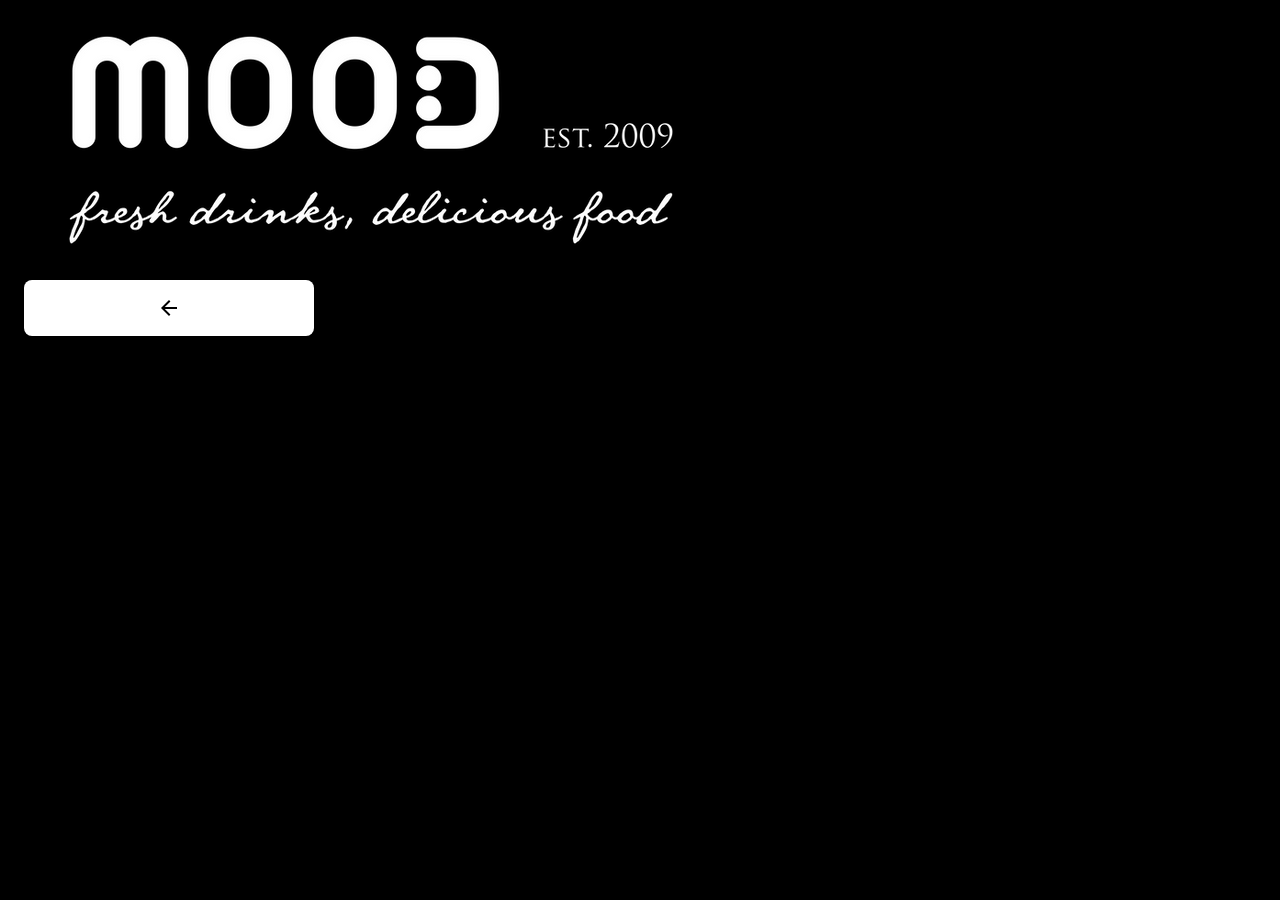
==== index.html @ b80c34c8 "next next try" ====
<!DOCTYPE html>
<html lang="en">
	<head>
		<meta charset="utf-8" />
		<link rel="icon" href="/favicon.png" />
		<meta name="viewport" content="width=device-width, initial-scale=1" />
		

		

		<link rel="modulepreload" href="/_app/start-d933b1dc.js">
		<link rel="modulepreload" href="/_app/chunks/vendor-2d7d6bc2.js">
		<link rel="stylesheet" href="/_app/assets/start-464e9d0a.css">

		<script type="module">
			import { start } from "/_app/start-d933b1dc.js";
			start({
				target: document.querySelector("#svelte"),
				paths: {"base":"","assets":""},
				session: {},
				host: location.host,
				route: true,
				spa: true,
				trailing_slash: "never",
				hydrate: null
			});
		</script>
	</head>
	<body>
		<div id="svelte">

			
		</div>
	</body>
</html>
---- _app/assets/start-464e9d0a.css ----
#svelte-announcer.svelte-1pdgbjn{clip:rect(0 0 0 0);-webkit-clip-path:inset(50%);clip-path:inset(50%);height:1px;left:0;overflow:hidden;position:absolute;top:0;white-space:nowrap;width:1px}
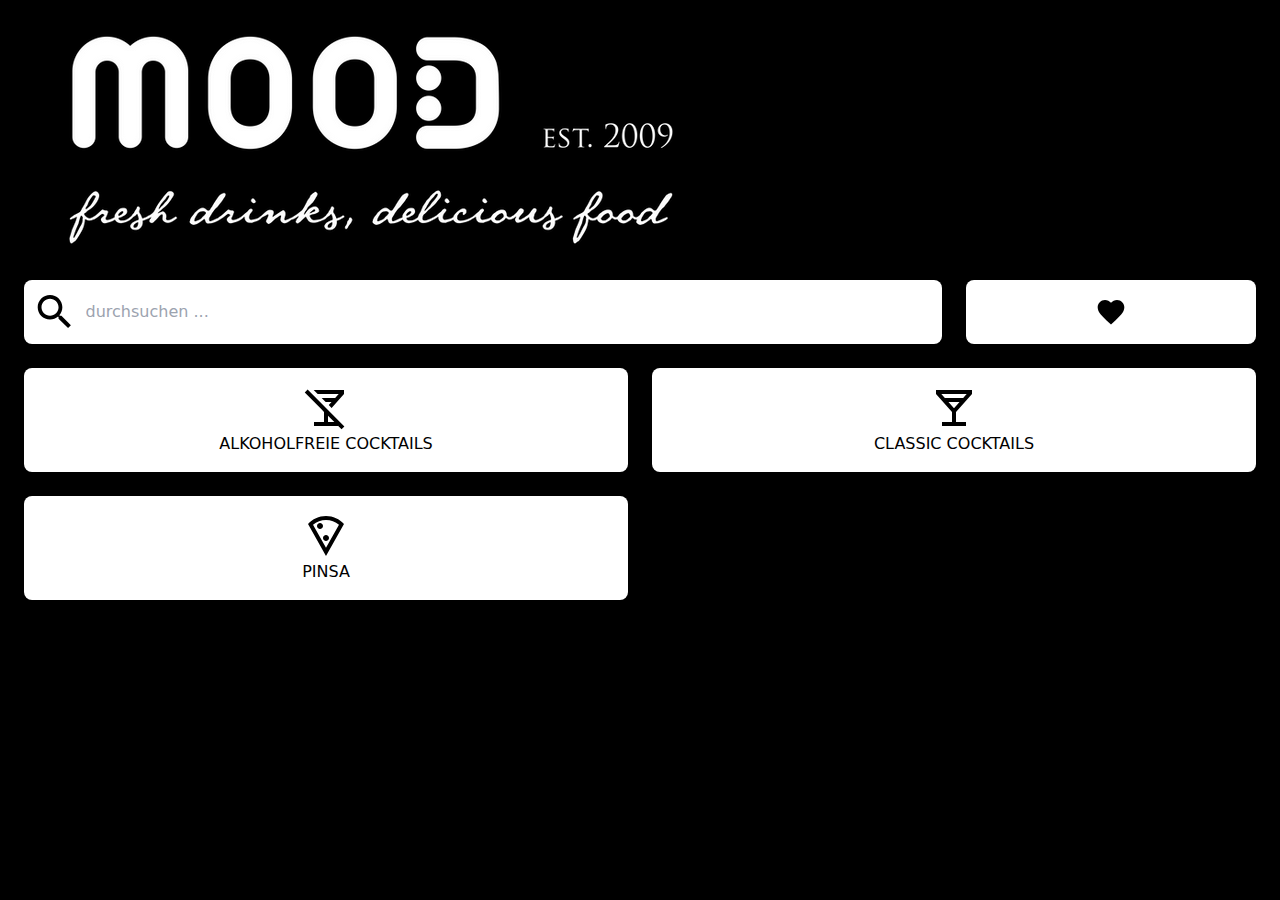
==== commit b4a16f2a: "?" ====
--- a/index.html
+++ b/index.html
@@ -10,7 +10,10 @@
 
 		<link rel="modulepreload" href="/_app/start-d933b1dc.js">
 		<link rel="modulepreload" href="/_app/chunks/vendor-2d7d6bc2.js">
+		<link rel="modulepreload" href="/_app/pages/__layout.svelte-2973b314.js">
+		<link rel="modulepreload" href="/_app/pages/index.svelte-5e921cf4.js">
 		<link rel="stylesheet" href="/_app/assets/start-464e9d0a.css">
+		<link rel="stylesheet" href="/_app/assets/pages/__layout.svelte-f68a67f8.css">
 
 		<script type="module">
 			import { start } from "/_app/start-d933b1dc.js";
@@ -20,15 +23,56 @@
 				session: {},
 				host: location.host,
 				route: true,
-				spa: true,
+				spa: false,
 				trailing_slash: "never",
-				hydrate: null
+				hydrate: {
+					status: 200,
+					error: null,
+					nodes: [
+						import("/_app/pages/__layout.svelte-2973b314.js"),
+						import("/_app/pages/index.svelte-5e921cf4.js")
+					],
+					page: {
+						host: location.host, // TODO this is redundant
+						path: "\u002F",
+						query: new URLSearchParams(""),
+						params: {}
+					}
+				}
 			});
 		</script>
 	</head>
 	<body>
 		<div id="svelte">
 
+
+<body class="h-screen bg-black"><div class="p-6 gap-6 grid grid-cols-4">
+  <a href="/" class="col-span-4"><img src="mood.png" alt=""></a>
+  
+
+  
+  <div class="bg-white p-2 flex col-span-3 rounded-lg"><svg class="min-h-full" xmlns="http://www.w3.org/2000/svg" height="48px" viewBox="0 0 24 24" width="48px" fill="#000000"><path d="M0 0h24v24H0V0z" fill="none"></path><path d="M15.5 14h-.79l-.28-.27C15.41 12.59 16 11.11 16 9.5 16 5.91 13.09 3 9.5 3S3 5.91 3 9.5 5.91 16 9.5 16c1.61 0 3.09-.59 4.23-1.57l.27.28v.79l5 4.99L20.49 19l-4.99-5zm-6 0C7.01 14 5 11.99 5 9.5S7.01 5 9.5 5 14 7.01 14 9.5 11.99 14 9.5 14z"></path></svg>
+
+    <input class="w-full focus:outline-none p-2" type="text" placeholder="durchsuchen ..." value=""></div>
+  
+
+  
+  <a href="favorites" class="p-4 bg-white shadow rounded-lg"><svg class="min-h-full min-w-full" xmlns="http://www.w3.org/2000/svg" height="24px" viewBox="0 0 24 24" width="24px" fill="#000000"><path d="M0 0h24v24H0V0z" fill="none"></path><path d="M12 21.35l-1.45-1.32C5.4 15.36 2 12.28 2 8.5 2 5.42 4.42 3 7.5 3c1.74 0 3.41.81 4.5 2.09C13.09 3.81 14.76 3 16.5 3 19.58 3 22 5.42 22 8.5c0 3.78-3.4 6.86-8.55 11.54L12 21.35z"></path></svg></a>
+  
+
+  <a href="alkoholfreie-cocktails" class="col-span-2 p-4 bg-white text-center shadow rounded-lg"><svg class="min-w-full" xmlns="http://www.w3.org/2000/svg" enable-background="new 0 0 24 24" height="48px" viewBox="0 0 24 24" width="48px" fill="#000000"><g><rect fill="none" height="24" width="24"></rect><path d="M21.19,21.19L2.81,2.81L1.39,4.22l8.23,8.23L11,14v5H6v2h12v-0.17l1.78,1.78L21.19,21.19z M13,19v-3.17L16.17,19H13z M7.83,5l-2-2H21v2l-6.2,6.97l-1.42-1.42L14.77,9h-2.94l-2-2h6.74l1.78-2H7.83z"></path></g></svg>
+    ALKOHOLFREIE COCKTAILS
+  </a>
+
+  <a href="classic-cocktails" class="col-span-2 p-4 bg-white text-center shadow rounded-lg"><svg class="min-w-full" xmlns="http://www.w3.org/2000/svg" height="48px" viewBox="0 0 24 24" width="48px" fill="#000000"><path d="M0 0h24v24H0V0z" fill="none"></path><path d="M14.77 9L12 12.11 9.23 9h5.54M21 3H3v2l8 9v5H6v2h12v-2h-5v-5l8-9V3zM7.43 7L5.66 5h12.69l-1.78 2H7.43z"></path></svg> 
+    CLASSIC COCKTAILS
+  </a>
+
+  <a href="pinsa" class="col-span-2 flex flex-wrap p-4 bg-white text-center shadow rounded-lg"><svg class="min-w-full" xmlns="http://www.w3.org/2000/svg" height="48px" viewBox="0 0 24 24" width="48px" fill="#000000"><path d="M0 0h24v24H0V0z" fill="none"></path><path d="M12 2C8.43 2 5.23 3.54 3.01 6L12 22l8.99-16C18.78 3.55 15.57 2 12 2zm0 15.92L5.51 6.36C7.32 4.85 9.62 4 12 4s4.68.85 6.49 2.36L12 17.92zM9 5.5c-.83 0-1.5.67-1.5 1.5S8.17 8.5 9 8.5s1.5-.67 1.5-1.5S9.82 5.5 9 5.5zm1.5 7.5c0 .83.67 1.5 1.5 1.5.82 0 1.5-.67 1.5-1.5s-.68-1.5-1.5-1.5-1.5.67-1.5 1.5z"></path></svg>
+    <p class="m-auto">PINSA</p></a></div></body>
+
+
+
 			
 		</div>
 	</body>
--- a/_app/assets/pages/__layout.svelte-f68a67f8.css
+++ b/_app/assets/pages/__layout.svelte-f68a67f8.css
@@ -0,0 +1 @@
+html{-webkit-text-size-adjust:100%;line-height:1.15;-moz-tab-size:4;-o-tab-size:4;tab-size:4}body{font-family:system-ui,-apple-system,Segoe UI,Roboto,Helvetica,Arial,sans-serif,Apple Color Emoji,Segoe UI Emoji;margin:0}hr{color:inherit;height:0}abbr[title]{-webkit-text-decoration:underline dotted;text-decoration:underline dotted}b,strong{font-weight:bolder}code,kbd,pre,samp{font-family:ui-monospace,SFMono-Regular,Consolas,Liberation Mono,Menlo,monospace;font-size:1em}small{font-size:80%}sub,sup{font-size:75%;line-height:0;position:relative;vertical-align:baseline}sub{bottom:-.25em}sup{top:-.5em}table{border-color:inherit;text-indent:0}button,input,optgroup,select,textarea{font-family:inherit;font-size:100%;line-height:1.15;margin:0}button,select{text-transform:none}[type=button],[type=reset],[type=submit],button{-webkit-appearance:button}::-moz-focus-inner{border-style:none;padding:0}:-moz-focusring{outline:1px dotted ButtonText}:-moz-ui-invalid{box-shadow:none}legend{padding:0}progress{vertical-align:baseline}::-webkit-inner-spin-button,::-webkit-outer-spin-button{height:auto}[type=search]{-webkit-appearance:textfield;outline-offset:-2px}::-webkit-search-decoration{-webkit-appearance:none}::-webkit-file-upload-button{-webkit-appearance:button;font:inherit}summary{display:list-item}blockquote,dd,dl,figure,h1,h2,h3,h4,h5,h6,hr,p,pre{margin:0}button{background-color:transparent;background-image:none}fieldset,ol,ul{margin:0;padding:0}ol,ul{list-style:none}html{font-family:ui-sans-serif,system-ui,-apple-system,BlinkMacSystemFont,Segoe UI,Roboto,Helvetica Neue,Arial,Noto Sans,sans-serif,Apple Color Emoji,Segoe UI Emoji,Segoe UI Symbol,Noto Color Emoji;line-height:1.5}body{font-family:inherit;line-height:inherit}*,:after,:before{border:0 solid;box-sizing:border-box}hr{border-top-width:1px}img{border-style:solid}textarea{resize:vertical}input::-moz-placeholder,textarea::-moz-placeholder{color:#9ca3af;opacity:1}input:-ms-input-placeholder,textarea:-ms-input-placeholder{color:#9ca3af;opacity:1}input::placeholder,textarea::placeholder{color:#9ca3af;opacity:1}[role=button],button{cursor:pointer}:-moz-focusring{outline:auto}table{border-collapse:collapse}h1,h2,h3,h4,h5,h6{font-size:inherit;font-weight:inherit}a{color:inherit;text-decoration:inherit}button,input,optgroup,select,textarea{color:inherit;line-height:inherit;padding:0}code,kbd,pre,samp{font-family:ui-monospace,SFMono-Regular,Menlo,Monaco,Consolas,Liberation Mono,Courier New,monospace}audio,canvas,embed,iframe,img,object,svg,video{display:block;vertical-align:middle}img,video{height:auto;max-width:100%}[hidden]{display:none}*,:after,:before{--tw-ring-offset-shadow:0 0 #0000;--tw-ring-shadow:0 0 #0000;--tw-shadow:0 0 #0000}.col-span-4{grid-column:span 4/span 4}.col-span-3{grid-column:span 3/span 3}.col-span-2{grid-column:span 2/span 2}.m-auto{margin:auto}.mx-auto{margin-left:auto;margin-right:auto}.mb-2{margin-bottom:.5rem}.ml-auto{margin-left:auto}.flex{display:flex}.grid{display:grid}.h-screen{height:100vh}.min-h-full{min-height:100%}.w-full{width:100%}.min-w-full{min-width:100%}.grid-cols-4{grid-template-columns:repeat(4,minmax(0,1fr))}.flex-wrap{flex-wrap:wrap}.justify-start{justify-content:flex-start}.gap-6{gap:1.5rem}.gap-2{gap:.5rem}.rounded-lg{border-radius:.5rem}.bg-white{--tw-bg-opacity:1;background-color:rgba(255,255,255,var(--tw-bg-opacity))}.bg-black{--tw-bg-opacity:1;background-color:rgba(0,0,0,var(--tw-bg-opacity))}.p-6{padding:1.5rem}.p-4{padding:1rem}.p-2{padding:.5rem}.text-left{text-align:left}.text-center{text-align:center}.font-serif{font-family:ui-serif,Georgia,Cambria,Times New Roman,Times,serif}.text-xs{font-size:.75rem;line-height:1rem}.text-2xl{font-size:1.5rem;line-height:2rem}.text-sm{font-size:.875rem;line-height:1.25rem}.font-semibold{font-weight:600}.text-white{--tw-text-opacity:1;color:rgba(255,255,255,var(--tw-text-opacity))}.shadow{--tw-shadow:0 1px 3px 0 rgba(0,0,0,.1),0 1px 2px 0 rgba(0,0,0,.06);box-shadow:var(--tw-ring-offset-shadow,0 0 #0000),var(--tw-ring-shadow,0 0 #0000),var(--tw-shadow)}.focus\:outline-none:focus{outline:2px solid transparent;outline-offset:2px}
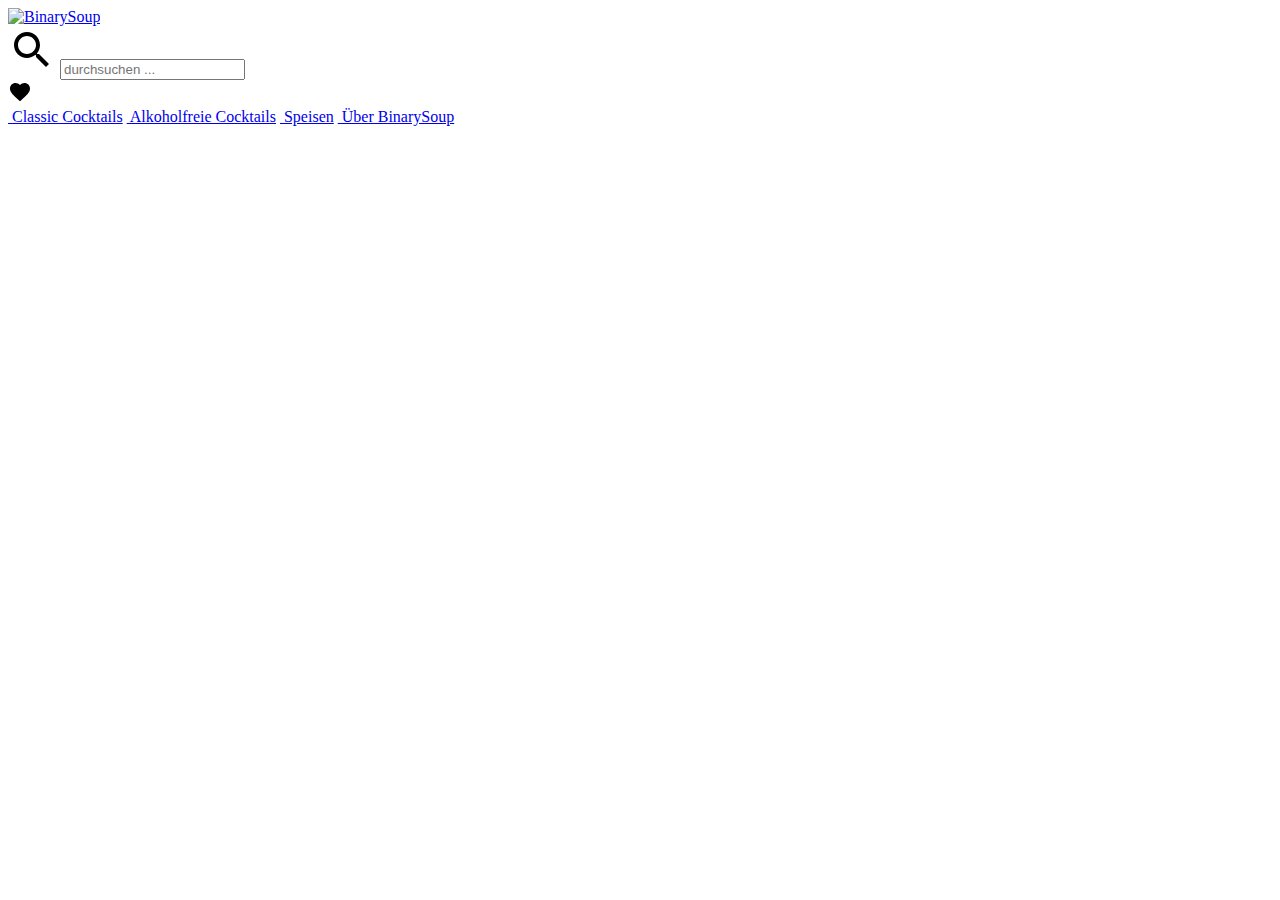
==== commit c29bb74b: "New Version" ====
--- a/index.html
+++ b/index.html
@@ -8,15 +8,16 @@
 
 		
 
-		<link rel="modulepreload" href="/_app/start-d933b1dc.js">
-		<link rel="modulepreload" href="/_app/chunks/vendor-2d7d6bc2.js">
-		<link rel="modulepreload" href="/_app/pages/__layout.svelte-2973b314.js">
-		<link rel="modulepreload" href="/_app/pages/index.svelte-5e921cf4.js">
-		<link rel="stylesheet" href="/_app/assets/start-464e9d0a.css">
-		<link rel="stylesheet" href="/_app/assets/pages/__layout.svelte-f68a67f8.css">
+		<link rel="modulepreload" href="/_app/start-f1c66669.js">
+		<link rel="modulepreload" href="/_app/chunks/vendor-13858336.js">
+		<link rel="modulepreload" href="/_app/pages/__layout.svelte-97ce414e.js">
+		<link rel="modulepreload" href="/_app/pages/index.svelte-2a431b6c.js">
+		<link rel="modulepreload" href="/_app/chunks/Header-f7088353.js">
+		<link rel="stylesheet" href="/_app/assets/start-d5b4de3e.css">
+		<link rel="stylesheet" href="/_app/assets/pages/__layout.svelte-905d51a0.css">
 
 		<script type="module">
-			import { start } from "/_app/start-d933b1dc.js";
+			import { start } from "/_app/start-f1c66669.js";
 			start({
 				target: document.querySelector("#svelte"),
 				paths: {"base":"","assets":""},
@@ -29,8 +30,8 @@
 					status: 200,
 					error: null,
 					nodes: [
-						import("/_app/pages/__layout.svelte-2973b314.js"),
-						import("/_app/pages/index.svelte-5e921cf4.js")
+						import("/_app/pages/__layout.svelte-97ce414e.js"),
+						import("/_app/pages/index.svelte-2a431b6c.js")
 					],
 					page: {
 						host: location.host, // TODO this is redundant
@@ -46,30 +47,35 @@
 		<div id="svelte">
 
 
-<body class="h-screen bg-black"><div class="p-6 gap-6 grid grid-cols-4">
-  <a href="/" class="col-span-4"><img src="mood.png" alt=""></a>
-  
+<main class="svelte-1r6hqz6"><body class="svelte-1r6hqz6">
+<a href="/about"><img src="logo_white_oval.svg" alt="BinarySoup" class="mx-auto" style="width: 60%; height: 60%"></a>
 
-  
-  <div class="bg-white p-2 flex col-span-3 rounded-lg"><svg class="min-h-full" xmlns="http://www.w3.org/2000/svg" height="48px" viewBox="0 0 24 24" width="48px" fill="#000000"><path d="M0 0h24v24H0V0z" fill="none"></path><path d="M15.5 14h-.79l-.28-.27C15.41 12.59 16 11.11 16 9.5 16 5.91 13.09 3 9.5 3S3 5.91 3 9.5 5.91 16 9.5 16c1.61 0 3.09-.59 4.23-1.57l.27.28v.79l5 4.99L20.49 19l-4.99-5zm-6 0C7.01 14 5 11.99 5 9.5S7.01 5 9.5 5 14 7.01 14 9.5 11.99 14 9.5 14z"></path></svg>
 
-    <input class="w-full focus:outline-none p-2" type="text" placeholder="durchsuchen ..." value=""></div>
-  
 
-  
-  <a href="favorites" class="p-4 bg-white shadow rounded-lg"><svg class="min-h-full min-w-full" xmlns="http://www.w3.org/2000/svg" height="24px" viewBox="0 0 24 24" width="24px" fill="#000000"><path d="M0 0h24v24H0V0z" fill="none"></path><path d="M12 21.35l-1.45-1.32C5.4 15.36 2 12.28 2 8.5 2 5.42 4.42 3 7.5 3c1.74 0 3.41.81 4.5 2.09C13.09 3.81 14.76 3 16.5 3 19.58 3 22 5.42 22 8.5c0 3.78-3.4 6.86-8.55 11.54L12 21.35z"></path></svg></a>
-  
+<div class="mt-6 grid grid-cols-3 gap-6 flex justify-items-stretch p-4">
+    <div class="col-span-2 text-black bg-white p-2 flex rounded-lg"><svg class="min-h-full" xmlns="http://www.w3.org/2000/svg" height="48px" viewBox="0 0 24 24" width="48px" fill="#000000"><path d="M0 0h24v24H0V0z" fill="none"></path><path d="M15.5 14h-.79l-.28-.27C15.41 12.59 16 11.11 16 9.5 16 5.91 13.09 3 9.5 3S3 5.91 3 9.5 5.91 16 9.5 16c1.61 0 3.09-.59 4.23-1.57l.27.28v.79l5 4.99L20.49 19l-4.99-5zm-6 0C7.01 14 5 11.99 5 9.5S7.01 5 9.5 5 14 7.01 14 9.5 11.99 14 9.5 14z"></path></svg>
+    
+        <input class="w-full focus:outline-none p-2" type="text" placeholder="durchsuchen ..." value=""></div>
+      
+    
+      
+      <a href="favorites" class="col-span-1 p-4 bg-white shadow rounded-lg"><svg class="min-h-full min-w-full" xmlns="http://www.w3.org/2000/svg" height="24px" viewBox="0 0 24 24" width="24px" fill="#000000"><path d="M0 0h24v24H0V0z" fill="none"></path><path d="M12 21.35l-1.45-1.32C5.4 15.36 2 12.28 2 8.5 2 5.42 4.42 3 7.5 3c1.74 0 3.41.81 4.5 2.09C13.09 3.81 14.76 3 16.5 3 19.58 3 22 5.42 22 8.5c0 3.78-3.4 6.86-8.55 11.54L12 21.35z"></path></svg></a>
+      </div>
 
-  <a href="alkoholfreie-cocktails" class="col-span-2 p-4 bg-white text-center shadow rounded-lg"><svg class="min-w-full" xmlns="http://www.w3.org/2000/svg" enable-background="new 0 0 24 24" height="48px" viewBox="0 0 24 24" width="48px" fill="#000000"><g><rect fill="none" height="24" width="24"></rect><path d="M21.19,21.19L2.81,2.81L1.39,4.22l8.23,8.23L11,14v5H6v2h12v-0.17l1.78,1.78L21.19,21.19z M13,19v-3.17L16.17,19H13z M7.83,5l-2-2H21v2l-6.2,6.97l-1.42-1.42L14.77,9h-2.94l-2-2h6.74l1.78-2H7.83z"></path></g></svg>
-    ALKOHOLFREIE COCKTAILS
-  </a>
 
-  <a href="classic-cocktails" class="col-span-2 p-4 bg-white text-center shadow rounded-lg"><svg class="min-w-full" xmlns="http://www.w3.org/2000/svg" height="48px" viewBox="0 0 24 24" width="48px" fill="#000000"><path d="M0 0h24v24H0V0z" fill="none"></path><path d="M14.77 9L12 12.11 9.23 9h5.54M21 3H3v2l8 9v5H6v2h12v-2h-5v-5l8-9V3zM7.43 7L5.66 5h12.69l-1.78 2H7.43z"></path></svg> 
-    CLASSIC COCKTAILS
-  </a>
+<div class="grid grid-cols-2 gap-6 flex justify-items-stretch p-4"><a href="classic-cocktails" class="col-span-1 p-4 bg-white text-center text-black shadow-lg rounded-lg"><img src="icons/local_bar_black_48dp.svg" alt="" class="mx-auto">
+	Classic Cocktails</a>
 
-  <a href="pinsa" class="col-span-2 flex flex-wrap p-4 bg-white text-center shadow rounded-lg"><svg class="min-w-full" xmlns="http://www.w3.org/2000/svg" height="48px" viewBox="0 0 24 24" width="48px" fill="#000000"><path d="M0 0h24v24H0V0z" fill="none"></path><path d="M12 2C8.43 2 5.23 3.54 3.01 6L12 22l8.99-16C18.78 3.55 15.57 2 12 2zm0 15.92L5.51 6.36C7.32 4.85 9.62 4 12 4s4.68.85 6.49 2.36L12 17.92zM9 5.5c-.83 0-1.5.67-1.5 1.5S8.17 8.5 9 8.5s1.5-.67 1.5-1.5S9.82 5.5 9 5.5zm1.5 7.5c0 .83.67 1.5 1.5 1.5.82 0 1.5-.67 1.5-1.5s-.68-1.5-1.5-1.5-1.5.67-1.5 1.5z"></path></svg>
-    <p class="m-auto">PINSA</p></a></div></body>
+    <a href="non-alcoholic-cocktails" class="col-span-1 p-4 bg-white text-center text-black shadow-lg rounded-lg"><img src="icons/no_drinks_black_48dp.svg" alt="" class="mx-auto">
+	Alkoholfreie Cocktails</a>
+
+    <a href="food" class="col-span-1 p-4 bg-white text-center text-black shadow-lg rounded-lg"><img src="icons/restaurant_black_48dp.svg" alt="" class="mx-auto">
+	Speisen</a>
+
+    <a href="about" class="col-span-1 p-4 bg-white text-center text-black shadow-lg rounded-lg"><img src="icons/info_black_48dp.svg" alt="" class="mx-auto">
+	Über BinarySoup</a></div>
+</body>
+</main>
 
 
 
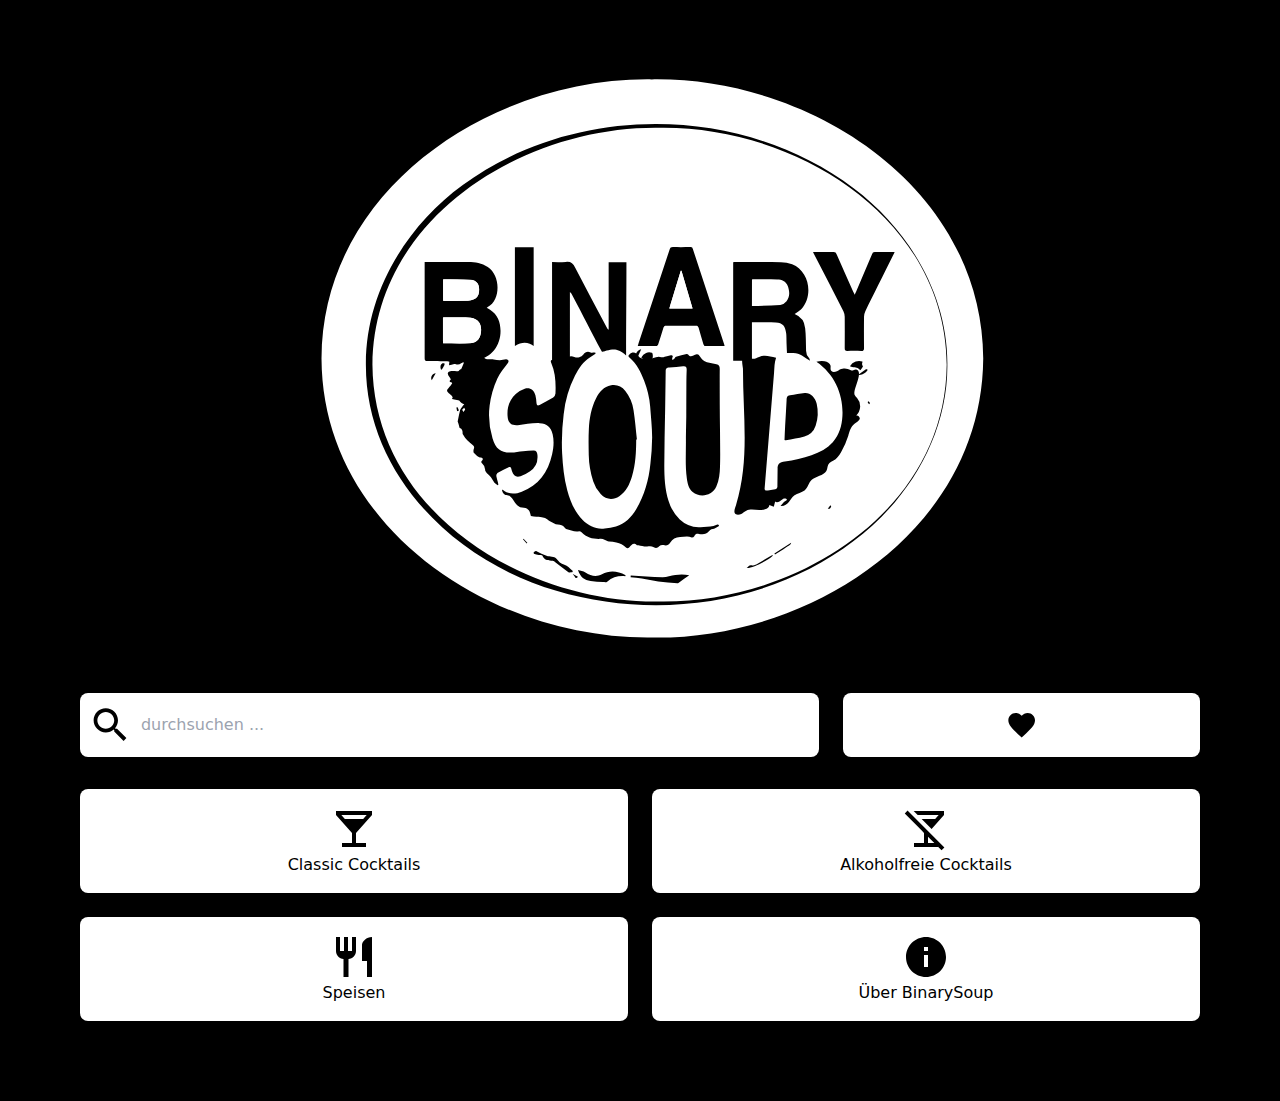
==== commit f61ff9d8: "Prototype not working features" ====
--- a/index.html
+++ b/index.html
@@ -8,16 +8,21 @@
 
 		
 
-		<link rel="modulepreload" href="/_app/start-f1c66669.js">
-		<link rel="modulepreload" href="/_app/chunks/vendor-13858336.js">
-		<link rel="modulepreload" href="/_app/pages/__layout.svelte-97ce414e.js">
-		<link rel="modulepreload" href="/_app/pages/index.svelte-2a431b6c.js">
-		<link rel="modulepreload" href="/_app/chunks/Header-f7088353.js">
+		<link rel="modulepreload" href="/_app/start-ad5b6cda.js">
+		<link rel="modulepreload" href="/_app/chunks/vendor-1fb7741d.js">
+		<link rel="modulepreload" href="/_app/pages/__layout.svelte-eb22c870.js">
+		<link rel="modulepreload" href="/_app/pages/index.svelte-11208ddf.js">
+		<link rel="modulepreload" href="/_app/chunks/Header-008f4588.js">
+		<link rel="modulepreload" href="/_app/pages/search.svelte-cbfaa5d3.js">
+		<link rel="modulepreload" href="/_app/chunks/FAB-a9f51f2a.js">
+		<link rel="modulepreload" href="/_app/chunks/store-a32fc711.js">
 		<link rel="stylesheet" href="/_app/assets/start-d5b4de3e.css">
 		<link rel="stylesheet" href="/_app/assets/pages/__layout.svelte-905d51a0.css">
+		<link rel="stylesheet" href="/_app/assets/FAB-bd77e0b4.css">
+		<link rel="stylesheet" href="/_app/assets/store-4dd1c92a.css">
 
 		<script type="module">
-			import { start } from "/_app/start-f1c66669.js";
+			import { start } from "/_app/start-ad5b6cda.js";
 			start({
 				target: document.querySelector("#svelte"),
 				paths: {"base":"","assets":""},
@@ -30,8 +35,8 @@
 					status: 200,
 					error: null,
 					nodes: [
-						import("/_app/pages/__layout.svelte-97ce414e.js"),
-						import("/_app/pages/index.svelte-2a431b6c.js")
+						import("/_app/pages/__layout.svelte-eb22c870.js"),
+						import("/_app/pages/index.svelte-11208ddf.js")
 					],
 					page: {
 						host: location.host, // TODO this is redundant
@@ -53,26 +58,25 @@
 
 
 <div class="mt-6 grid grid-cols-3 gap-6 flex justify-items-stretch p-4">
-    <div class="col-span-2 text-black bg-white p-2 flex rounded-lg"><svg class="min-h-full" xmlns="http://www.w3.org/2000/svg" height="48px" viewBox="0 0 24 24" width="48px" fill="#000000"><path d="M0 0h24v24H0V0z" fill="none"></path><path d="M15.5 14h-.79l-.28-.27C15.41 12.59 16 11.11 16 9.5 16 5.91 13.09 3 9.5 3S3 5.91 3 9.5 5.91 16 9.5 16c1.61 0 3.09-.59 4.23-1.57l.27.28v.79l5 4.99L20.49 19l-4.99-5zm-6 0C7.01 14 5 11.99 5 9.5S7.01 5 9.5 5 14 7.01 14 9.5 11.99 14 9.5 14z"></path></svg>
-    
-        <input class="w-full focus:outline-none p-2" type="text" placeholder="durchsuchen ..." value=""></div>
-      
-    
-      
-      <a href="favorites" class="col-span-1 p-4 bg-white shadow rounded-lg"><svg class="min-h-full min-w-full" xmlns="http://www.w3.org/2000/svg" height="24px" viewBox="0 0 24 24" width="24px" fill="#000000"><path d="M0 0h24v24H0V0z" fill="none"></path><path d="M12 21.35l-1.45-1.32C5.4 15.36 2 12.28 2 8.5 2 5.42 4.42 3 7.5 3c1.74 0 3.41.81 4.5 2.09C13.09 3.81 14.76 3 16.5 3 19.58 3 22 5.42 22 8.5c0 3.78-3.4 6.86-8.55 11.54L12 21.35z"></path></svg></a>
-      </div>
+	<div class="col-span-2 text-black bg-white p-2 flex rounded-lg"><svg class="min-h-full" xmlns="http://www.w3.org/2000/svg" height="48px" viewBox="0 0 24 24" width="48px" fill="#000000"><path d="M0 0h24v24H0V0z" fill="none"></path><path d="M15.5 14h-.79l-.28-.27C15.41 12.59 16 11.11 16 9.5 16 5.91 13.09 3 9.5 3S3 5.91 3 9.5 5.91 16 9.5 16c1.61 0 3.09-.59 4.23-1.57l.27.28v.79l5 4.99L20.49 19l-4.99-5zm-6 0C7.01 14 5 11.99 5 9.5S7.01 5 9.5 5 14 7.01 14 9.5 11.99 14 9.5 14z"></path></svg>
+		<input class="w-full focus:outline-none p-2" type="text" placeholder="durchsuchen ..." value=""></div>
+	
+	
+	
+	<a href="favorites" class="col-span-1 p-4 bg-white shadow rounded-lg"><svg class="min-h-full min-w-full" xmlns="http://www.w3.org/2000/svg" height="24px" viewBox="0 0 24 24" width="24px" fill="#000000"><path d="M0 0h24v24H0V0z" fill="none"></path><path d="M12 21.35l-1.45-1.32C5.4 15.36 2 12.28 2 8.5 2 5.42 4.42 3 7.5 3c1.74 0 3.41.81 4.5 2.09C13.09 3.81 14.76 3 16.5 3 19.58 3 22 5.42 22 8.5c0 3.78-3.4 6.86-8.55 11.54L12 21.35z"></path></svg></a></div>
+
 
 
 <div class="grid grid-cols-2 gap-6 flex justify-items-stretch p-4"><a href="classic-cocktails" class="col-span-1 p-4 bg-white text-center text-black shadow-lg rounded-lg"><img src="icons/local_bar_black_48dp.svg" alt="" class="mx-auto">
 	Classic Cocktails</a>
 
-    <a href="non-alcoholic-cocktails" class="col-span-1 p-4 bg-white text-center text-black shadow-lg rounded-lg"><img src="icons/no_drinks_black_48dp.svg" alt="" class="mx-auto">
+	<a href="non-alcoholic-cocktails" class="col-span-1 p-4 bg-white text-center text-black shadow-lg rounded-lg"><img src="icons/no_drinks_black_48dp.svg" alt="" class="mx-auto">
 	Alkoholfreie Cocktails</a>
 
-    <a href="food" class="col-span-1 p-4 bg-white text-center text-black shadow-lg rounded-lg"><img src="icons/restaurant_black_48dp.svg" alt="" class="mx-auto">
+	<a href="food" class="col-span-1 p-4 bg-white text-center text-black shadow-lg rounded-lg"><img src="icons/restaurant_black_48dp.svg" alt="" class="mx-auto">
 	Speisen</a>
 
-    <a href="about" class="col-span-1 p-4 bg-white text-center text-black shadow-lg rounded-lg"><img src="icons/info_black_48dp.svg" alt="" class="mx-auto">
+	<a href="about" class="col-span-1 p-4 bg-white text-center text-black shadow-lg rounded-lg"><img src="icons/info_black_48dp.svg" alt="" class="mx-auto">
 	Über BinarySoup</a></div>
 </body>
 </main>
--- a/_app/assets/start-d5b4de3e.css
+++ b/_app/assets/start-d5b4de3e.css
@@ -0,0 +1 @@
+#svelte-announcer.svelte-1j55zn5{position:absolute;left:0;top:0;clip:rect(0 0 0 0);-webkit-clip-path:inset(50%);clip-path:inset(50%);overflow:hidden;white-space:nowrap;width:1px;height:1px}
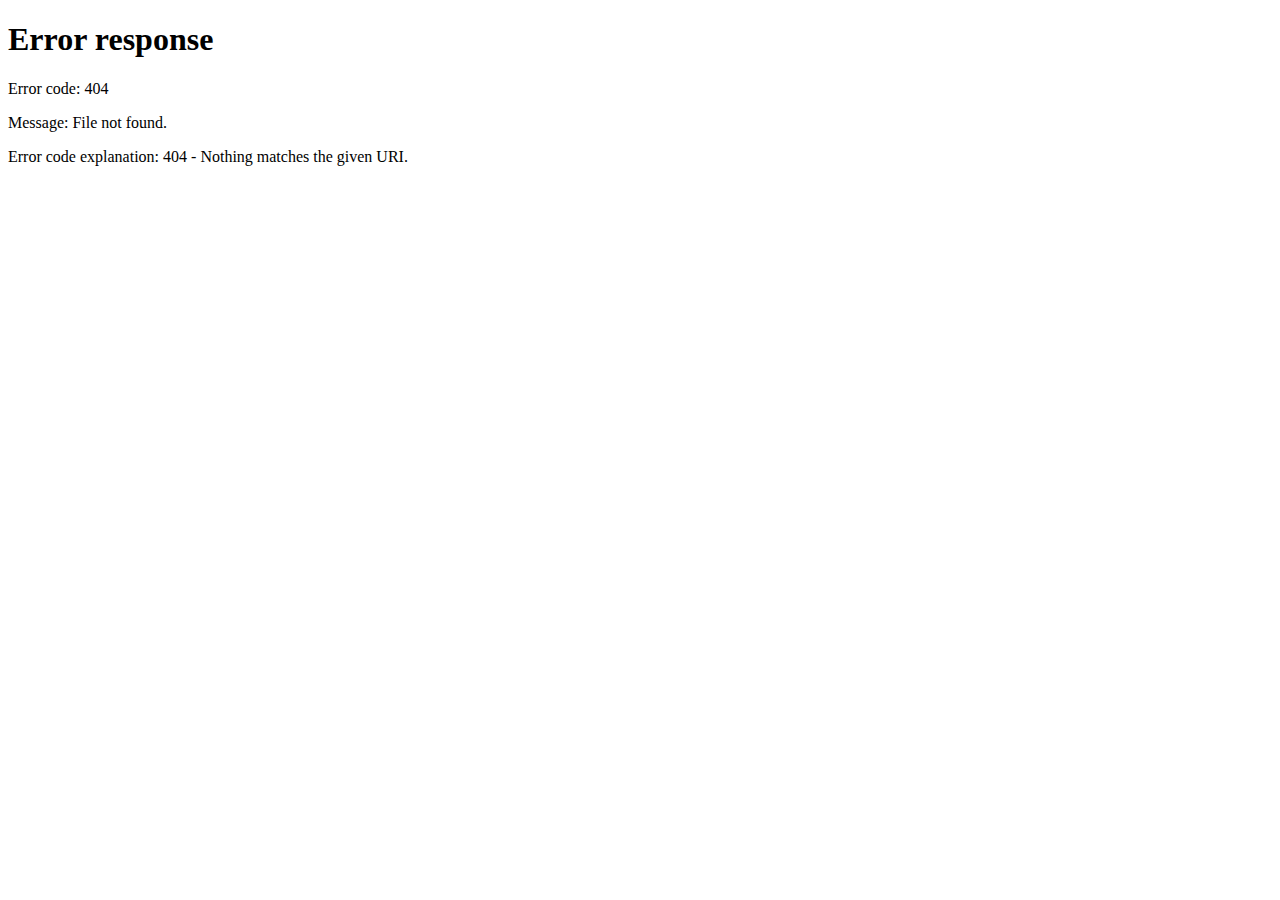
==== commit 66b834ee: "Update index.html" ====
--- a/index.html
+++ b/index.html
@@ -1,6 +1,7 @@
 <!DOCTYPE html>
 <html lang="en">
 	<head>
+		<meta http-equiv="refresh" content="0; url=smartmenu.linuxexperte.de" />
 		<meta charset="utf-8" />
 		<link rel="icon" href="/favicon.png" />
 		<meta name="viewport" content="width=device-width, initial-scale=1" />
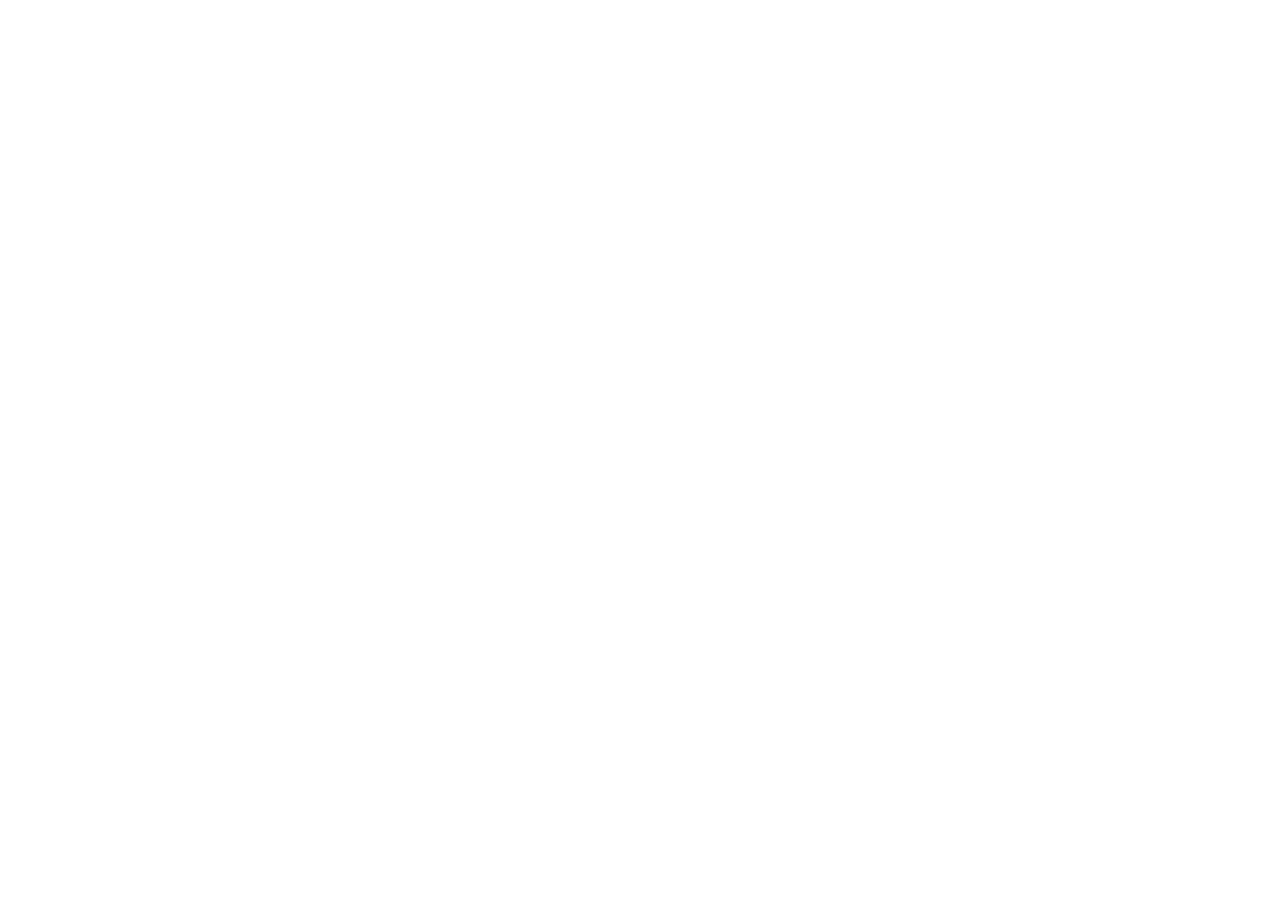
==== commit 8d7a92ab: "Update index.html" ====
--- a/index.html
+++ b/index.html
@@ -1,7 +1,7 @@
 <!DOCTYPE html>
 <html lang="en">
 	<head>
-		<meta http-equiv="refresh" content="0; url=smartmenu.linuxexperte.de" />
+		<meta http-equiv="refresh" content="0; url=https://smartmenu.linuxexperte.de" />
 		<meta charset="utf-8" />
 		<link rel="icon" href="/favicon.png" />
 		<meta name="viewport" content="width=device-width, initial-scale=1" />
